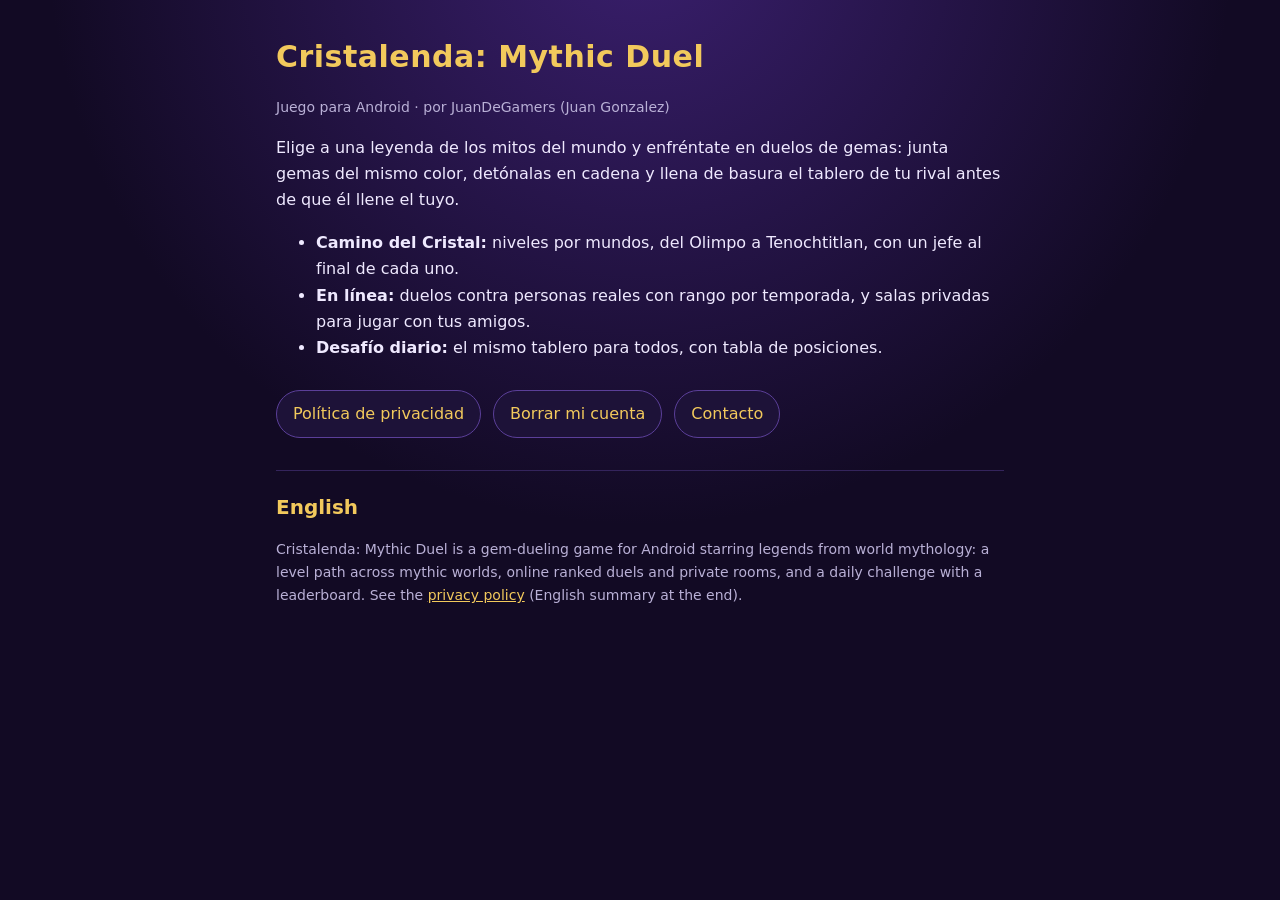
==== index.html @ 5292d475 "Páginas públicas: inicio y política de privacidad (con anuncios AdMob y borrar cuenta) Co-Authored-B" ====
<!doctype html>
<html lang="es">
<head>
<meta charset="utf-8">
<meta name="viewport" content="width=device-width, initial-scale=1">
<title>Cristalenda: Mythic Duel</title>
<meta name="description" content="Duelos de gemas con leyendas de los mitos del mundo. Juego para Android.">
<link rel="stylesheet" href="estilo.css">
</head>
<body>
<main>
<h1>Cristalenda: Mythic Duel</h1>
<p class="tenue">Juego para Android · por JuanDeGamers (Juan Gonzalez)</p>

<p>Elige a una leyenda de los mitos del mundo y enfréntate en duelos de gemas: junta gemas del mismo color, detónalas en cadena y llena de basura el tablero de tu rival antes de que él llene el tuyo.</p>
<ul>
  <li><b>Camino del Cristal:</b> niveles por mundos, del Olimpo a Tenochtitlan, con un jefe al final de cada uno.</li>
  <li><b>En línea:</b> duelos contra personas reales con rango por temporada, y salas privadas para jugar con tus amigos.</li>
  <li><b>Desafío diario:</b> el mismo tablero para todos, con tabla de posiciones.</li>
</ul>

<nav>
  <a href="privacidad.html">Política de privacidad</a>
  <a href="privacidad.html#borrar">Borrar mi cuenta</a>
  <a href="mailto:juandegamers190127@gmail.com">Contacto</a>
</nav>

<h2 lang="en">English</h2>
<p lang="en" class="tenue">Cristalenda: Mythic Duel is a gem-dueling game for Android starring legends from world mythology: a level path across mythic worlds, online ranked duels and private rooms, and a daily challenge with a leaderboard. See the <a href="privacidad.html">privacy policy</a> (English summary at the end).</p>
</main>
</body>
</html>
---- estilo.css ----
:root { --fondo:#120a24; --panel:#1d1238; --borde:#5b3f99; --oro:#f2c95c; --tinta:#efe9ff; --tenue:#b9b0d6; }
* { box-sizing:border-box; }
body { margin:0; background:var(--fondo) radial-gradient(circle at 50% -10%, #3a1f6e 0, transparent 60%) no-repeat; color:var(--tinta);
  font:16px/1.65 system-ui, -apple-system, "Segoe UI", Roboto, sans-serif; }
main { max-width:760px; margin:0 auto; padding:32px 16px 64px; }
h1 { color:var(--oro); font-size:30px; margin:0 0 4px; letter-spacing:.5px; }
h2 { color:var(--oro); font-size:20px; margin:32px 0 8px; border-top:1px solid #34245c; padding-top:20px; }
p, li { color:var(--tinta); }
.tenue { color:var(--tenue); font-size:14px; }
.caja { background:var(--panel); border:1px solid var(--borde); border-radius:10px; padding:16px; }
a { color:var(--oro); }
nav { margin:28px 0 0; display:flex; gap:12px; flex-wrap:wrap; }
nav a { display:inline-block; padding:10px 16px; border:1px solid var(--borde); border-radius:999px; background:var(--panel); text-decoration:none; }
code { background:#2a1b4d; padding:1px 6px; border-radius:4px; }
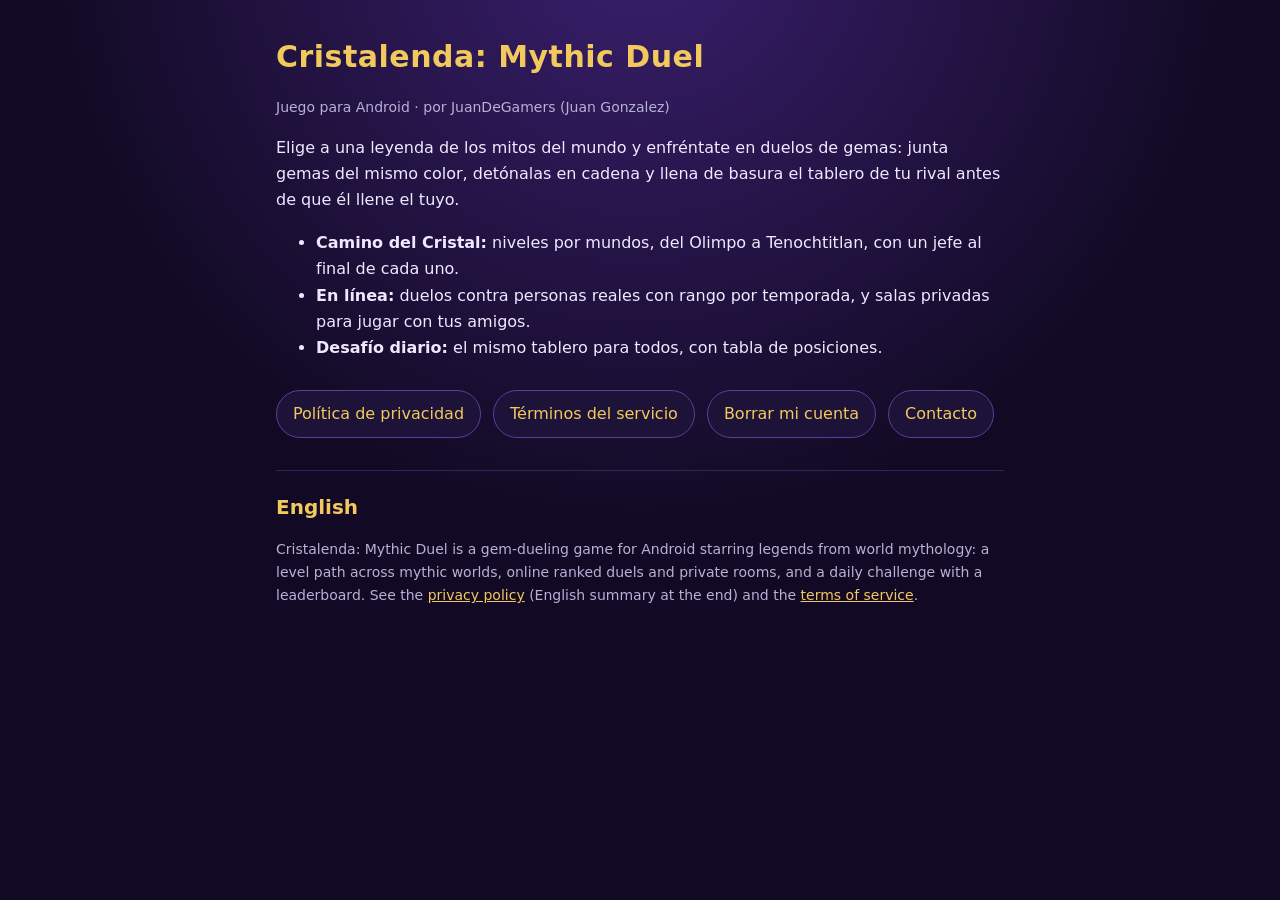
==== commit 044967a7: "Términos del servicio de Cristalenda; privacidad incluye racha, estrellas y récords Co-Authored-By: " ====
--- a/index.html
+++ b/index.html
@@ -21,12 +21,13 @@
 
 <nav>
   <a href="privacidad.html">Política de privacidad</a>
+  <a href="terminos.html">Términos del servicio</a>
   <a href="privacidad.html#borrar">Borrar mi cuenta</a>
   <a href="mailto:juandegamers190127@gmail.com">Contacto</a>
 </nav>
 
 <h2 lang="en">English</h2>
-<p lang="en" class="tenue">Cristalenda: Mythic Duel is a gem-dueling game for Android starring legends from world mythology: a level path across mythic worlds, online ranked duels and private rooms, and a daily challenge with a leaderboard. See the <a href="privacidad.html">privacy policy</a> (English summary at the end).</p>
+<p lang="en" class="tenue">Cristalenda: Mythic Duel is a gem-dueling game for Android starring legends from world mythology: a level path across mythic worlds, online ranked duels and private rooms, and a daily challenge with a leaderboard. See the <a href="privacidad.html">privacy policy</a> (English summary at the end) and the <a href="terminos.html">terms of service</a>.</p>
 </main>
 </body>
 </html>
